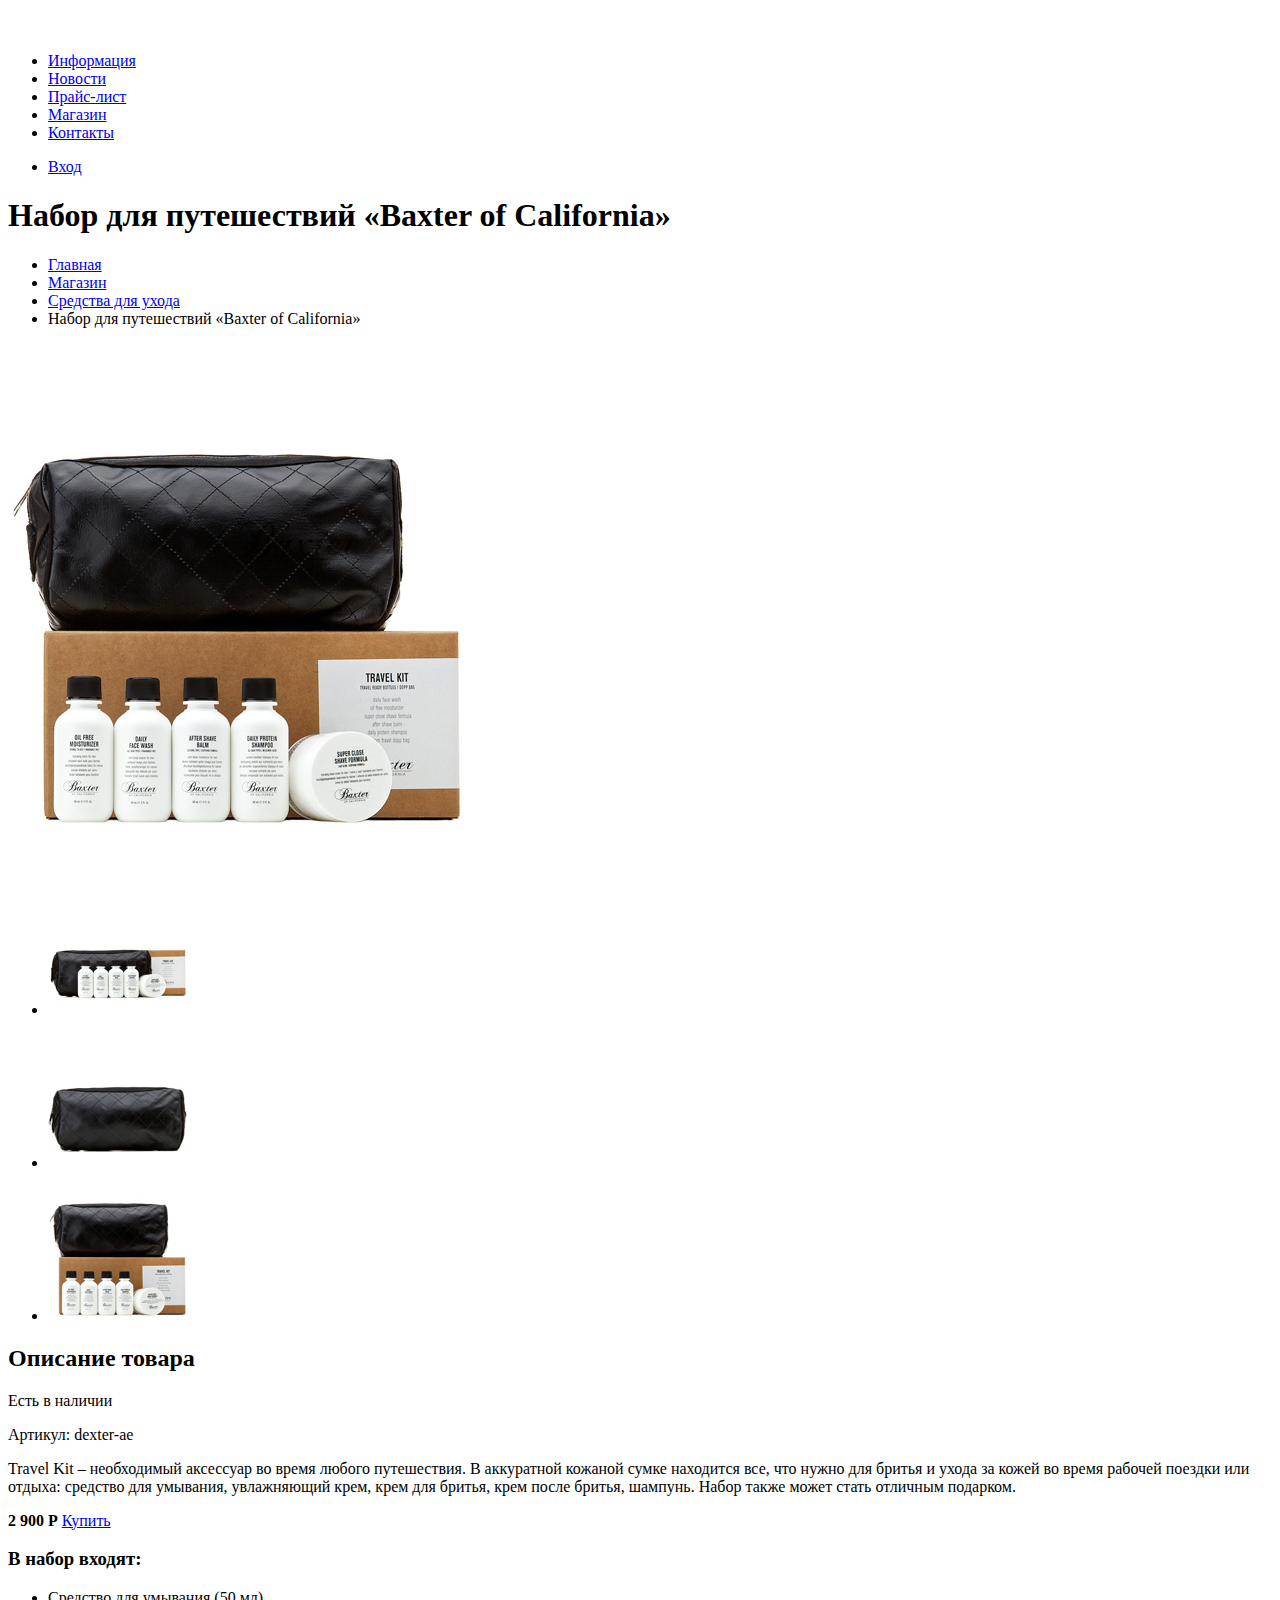
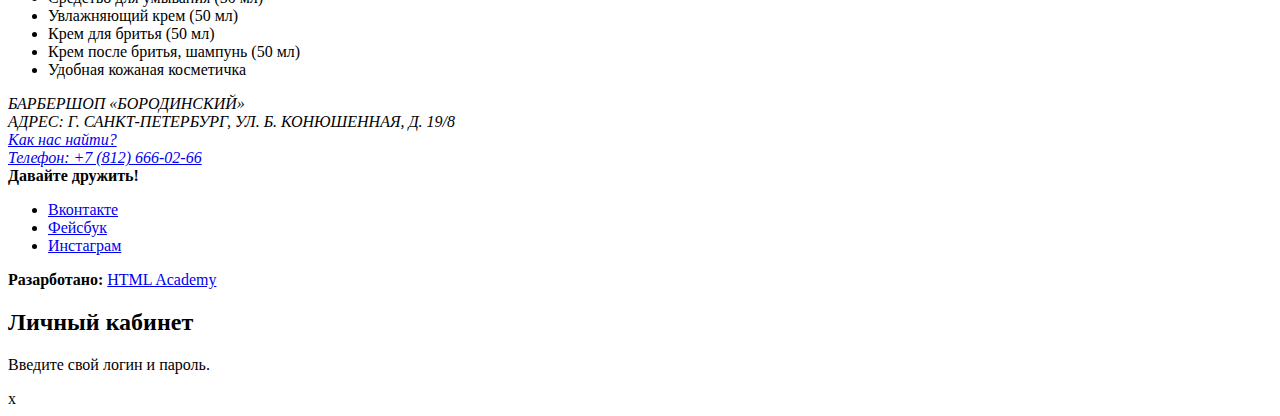
==== catalog-item.html @ fa07e216 "Добавляет разметку страниц каталога и карточки товара, а также изображения в папке img к этим страни" ====
<!DOCTYPE html>
<html lang="ru">
<head>
  <meta charset="UTF-8">
  <title></title>
</head>
<body>
    <header class="main-header">
      <nav class="main-navigation">
        <a class="main-header-logo" href="index.html">
          <img src="img/logo.svg" width="111" heigth="24" alt="Логотип барбершопа Бородинский">
        </a>
        <ul class="header__main-menu_list">
          <li><a href="info.html">Информация</a></li>
          <li><a href="newss.html">Новости</a></li>
          <li><a href="price.html">Прайс-лист</a></li>
          <li class="site-navigation-current"><a href="catalog.html">Магазин</a></li>
          <li><a href="contacts.html">Контакты</a></li>
        </ul>
        <ul class="user-navigation">
          <li><a href="signIn.html">Вход</a></li>
        </ul>      
      </nav>
    </header>

    <main class="container">
      <h1 class="page-title">Набор для путешествий «Baxter of California»</h1>
      <ul class="breadcrumbs">
        <li><a href="index.html">Главная</a></li>
        <li><a href="catalog.html">Магазин</a></li>
        <li><a href="#">Средства для ухода</a></li>
        <li class="breadcrumbs-current"><a>Набор для путешествий «Baxter of California»</a></li>
      </ul>

      <section class="products-photos">
        <h2 class="visually-hidden"></h2>
        <p class="product-photo-full">
          <img src="img/layer-47-copy.jpg" alt="Фото всего набора">
        </p>
        <ul class="product-photo-preview">
          <li><img src="img/layer-45.jpg" width="140" height="149" alt="Фото в анфас"></li>
          <li><img src="img/layer-46.jpg" width="140" height="149" alt="Фото в профиль"></li>
          <li><img src="img/layer-47.jpg" width="140" height="149" alt="Фото отдельной части"></li>
        </ul>
      </section>
      <section class="product-info">
        <h2 class="visually-hidden">Описание товара</h2>
        <p class="product-availability">Есть в наличии</p>
        <p class="product-article">Артикул: dexter-ae</p>
        <p class="product-text">Travel Kit – необходимый аксессуар во время любого путешествия. В аккуратной кожаной сумке находится все, что нужно для бритья и ухода за кожей во время рабочей поездки или отдыха: средство для умывания, увлажняющий крем, крем для бритья, крем после бритья, шампунь. Набор также может стать отличным подарком.</p>
        <p class="product-price">
          <b>2 900 P</b>
          <a class="button" href="#">Купить</a>
        </p>
        <h3>В набор входят:</h3>
        <ul>
          <li>Средство для умывания (50 мл)</li>
          <li>Увлажняющий крем (50 мл)</li>
          <li>Крем для бритья (50 мл)</li>
          <li>Крем после бритья, шампунь (50 мл)</li>
          <li>Удобная кожаная косметичка</li>
        </ul>
      </section>
    </main>   

    <footer class="main-footer">
      <address class="footer-contacts">
        БАРБЕРШОП «БОРОДИНСКИЙ» <br>
        АДРЕС: Г. САНКТ-ПЕТЕРБУРГ, УЛ. Б. КОНЮШЕННАЯ, Д. 19/8 <br>
        <a href="map.html">Как нас найти?</a> <br>
        <a href="callto:+78126660266">Телефон: +7 (812) 666-02-66</a>
      </address>
      <div class="footer-social">
        <b>Давайте дружить!</b>
        <ul>
          <li>
            <a class="social-button" href="#">Вконтакте</a>
          </li>
          <li>
            <a class="social-button" href="#">Фейсбук</a>
          </li>
          <li>
            <a class="social-button" href="#">Инстаграм</a>
          </li>
        </ul>
      </div>
      <p class="footer-copyright">
        <b>Разарботано:</b>
        <a class="button" href="https://htmlacademy.ru">HTML Academy</a>
      </p>
    </footer>

    <!-- модальное окно входа вличный каинет  --> 
    <section class="modal modal-login">
      <h2>Личный кабинет</h2>
      <p>Введите свой логин и пароль.</p>
      <!-- здесь будет форма -->
      <span class="modal-close">x</span>
    </section>

</body>
</html>
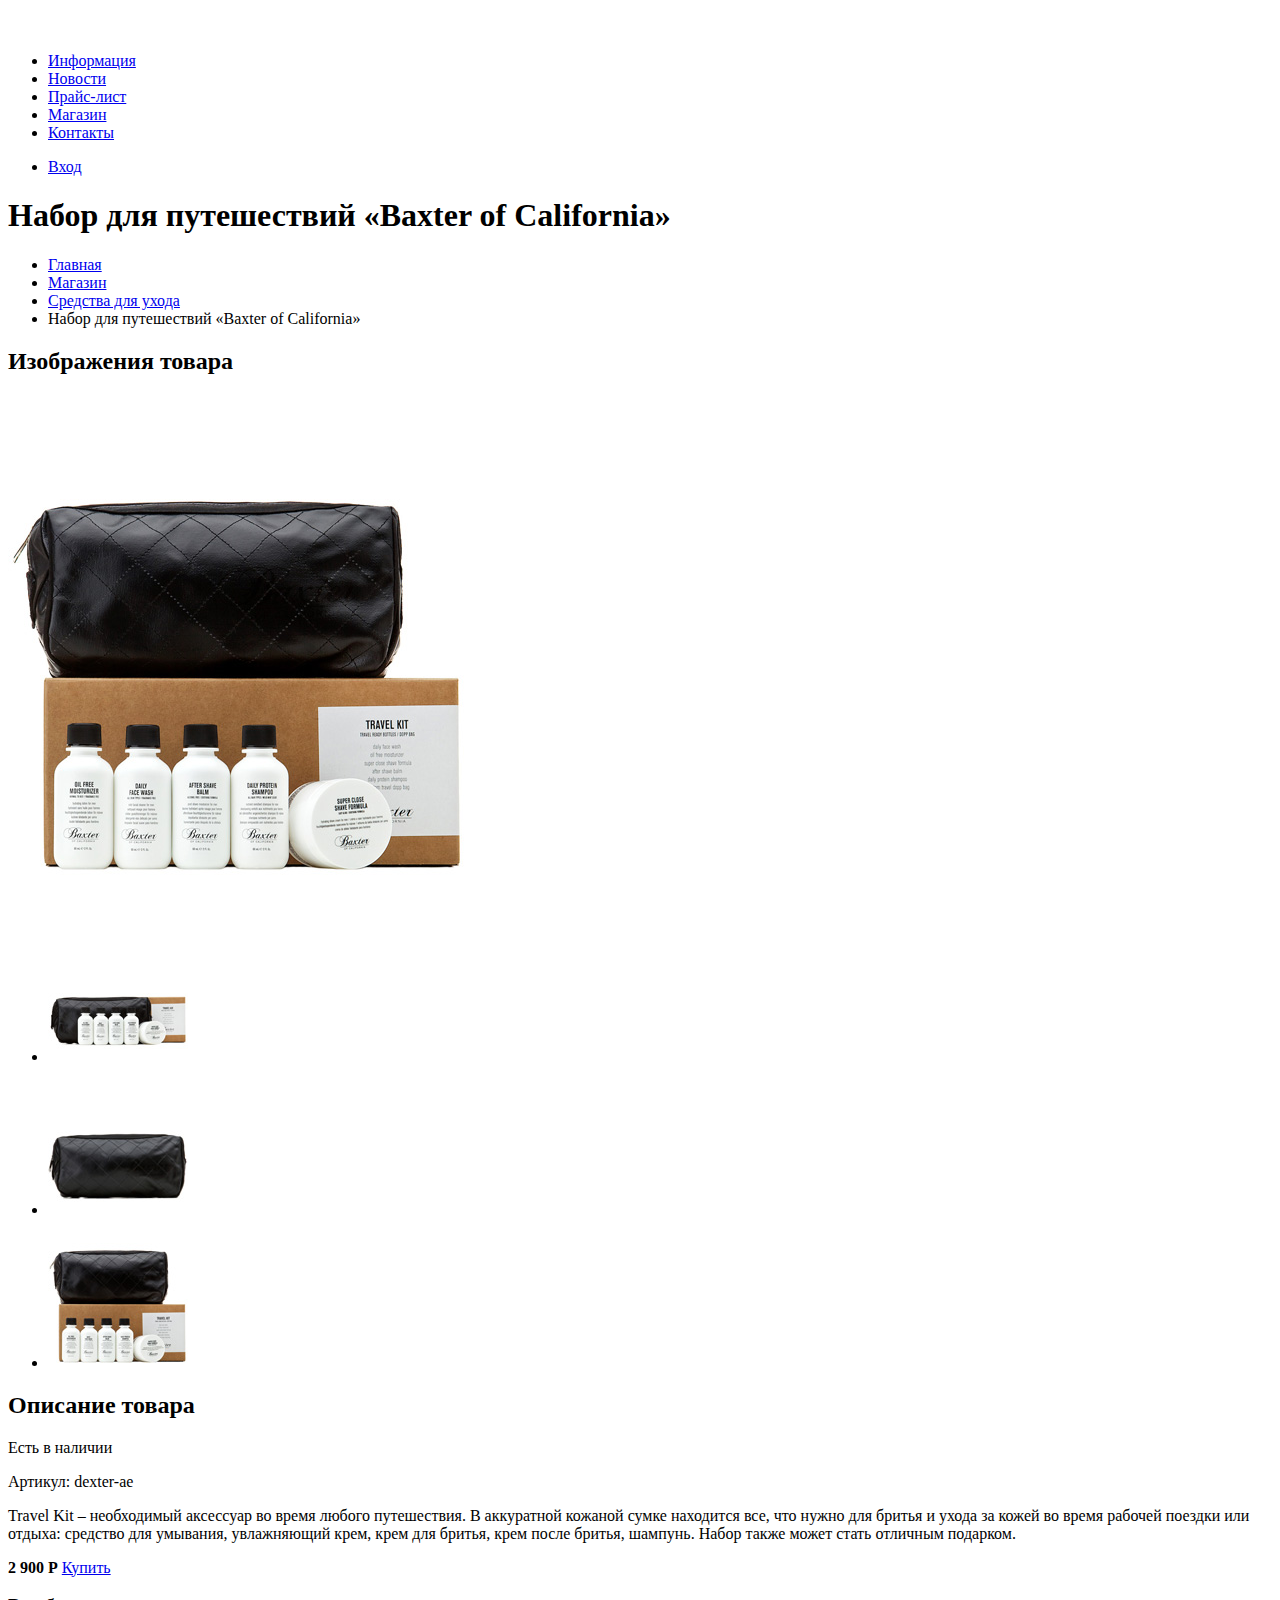
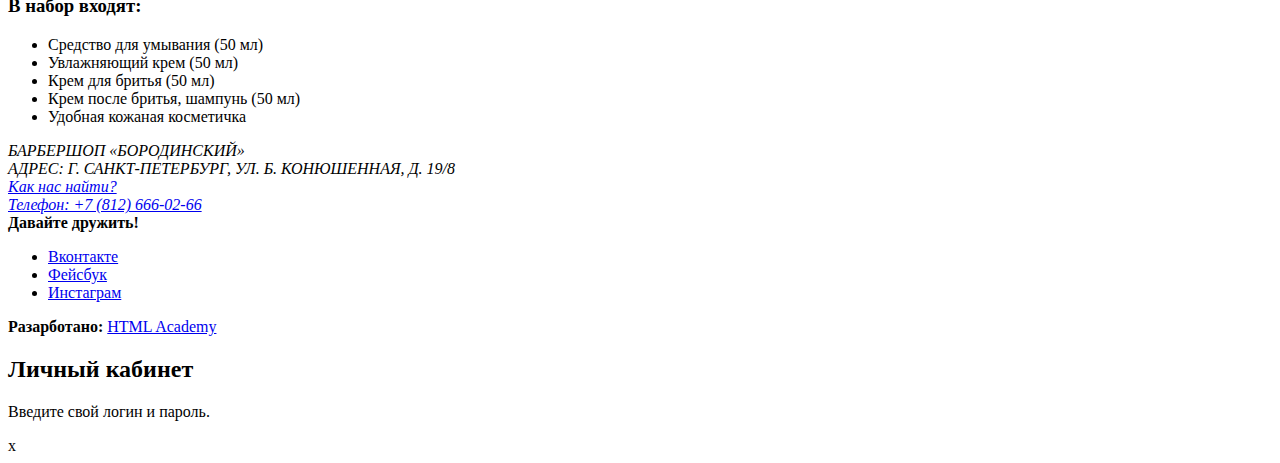
==== commit 7eb47dcd: "добавляет в разметку изображения товаров, а также исправляет некоторые опечатки" ====
--- a/catalog-item.html
+++ b/catalog-item.html
@@ -3,13 +3,13 @@
 <html lang="ru">
 <head>
   <meta charset="UTF-8">
-  <title></title>
+  <title>Baxter of California</title>
 </head>
 <body>
     <header class="main-header">
       <nav class="main-navigation">
         <a class="main-header-logo" href="index.html">
-          <img src="img/logo.svg" width="111" heigth="24" alt="Логотип барбершопа Бородинский">
+          <img src="img/logo.svg" width="111" height="24" alt="Логотип барбершопа Бородинский">
         </a>
         <ul class="header__main-menu_list">
           <li><a href="info.html">Информация</a></li>
@@ -34,7 +34,7 @@
       </ul>
 
       <section class="products-photos">
-        <h2 class="visually-hidden"></h2>
+        <h2 class="visually-hidden">Изображения товара</h2>
         <p class="product-photo-full">
           <img src="img/layer-47-copy.jpg" alt="Фото всего набора">
         </p>
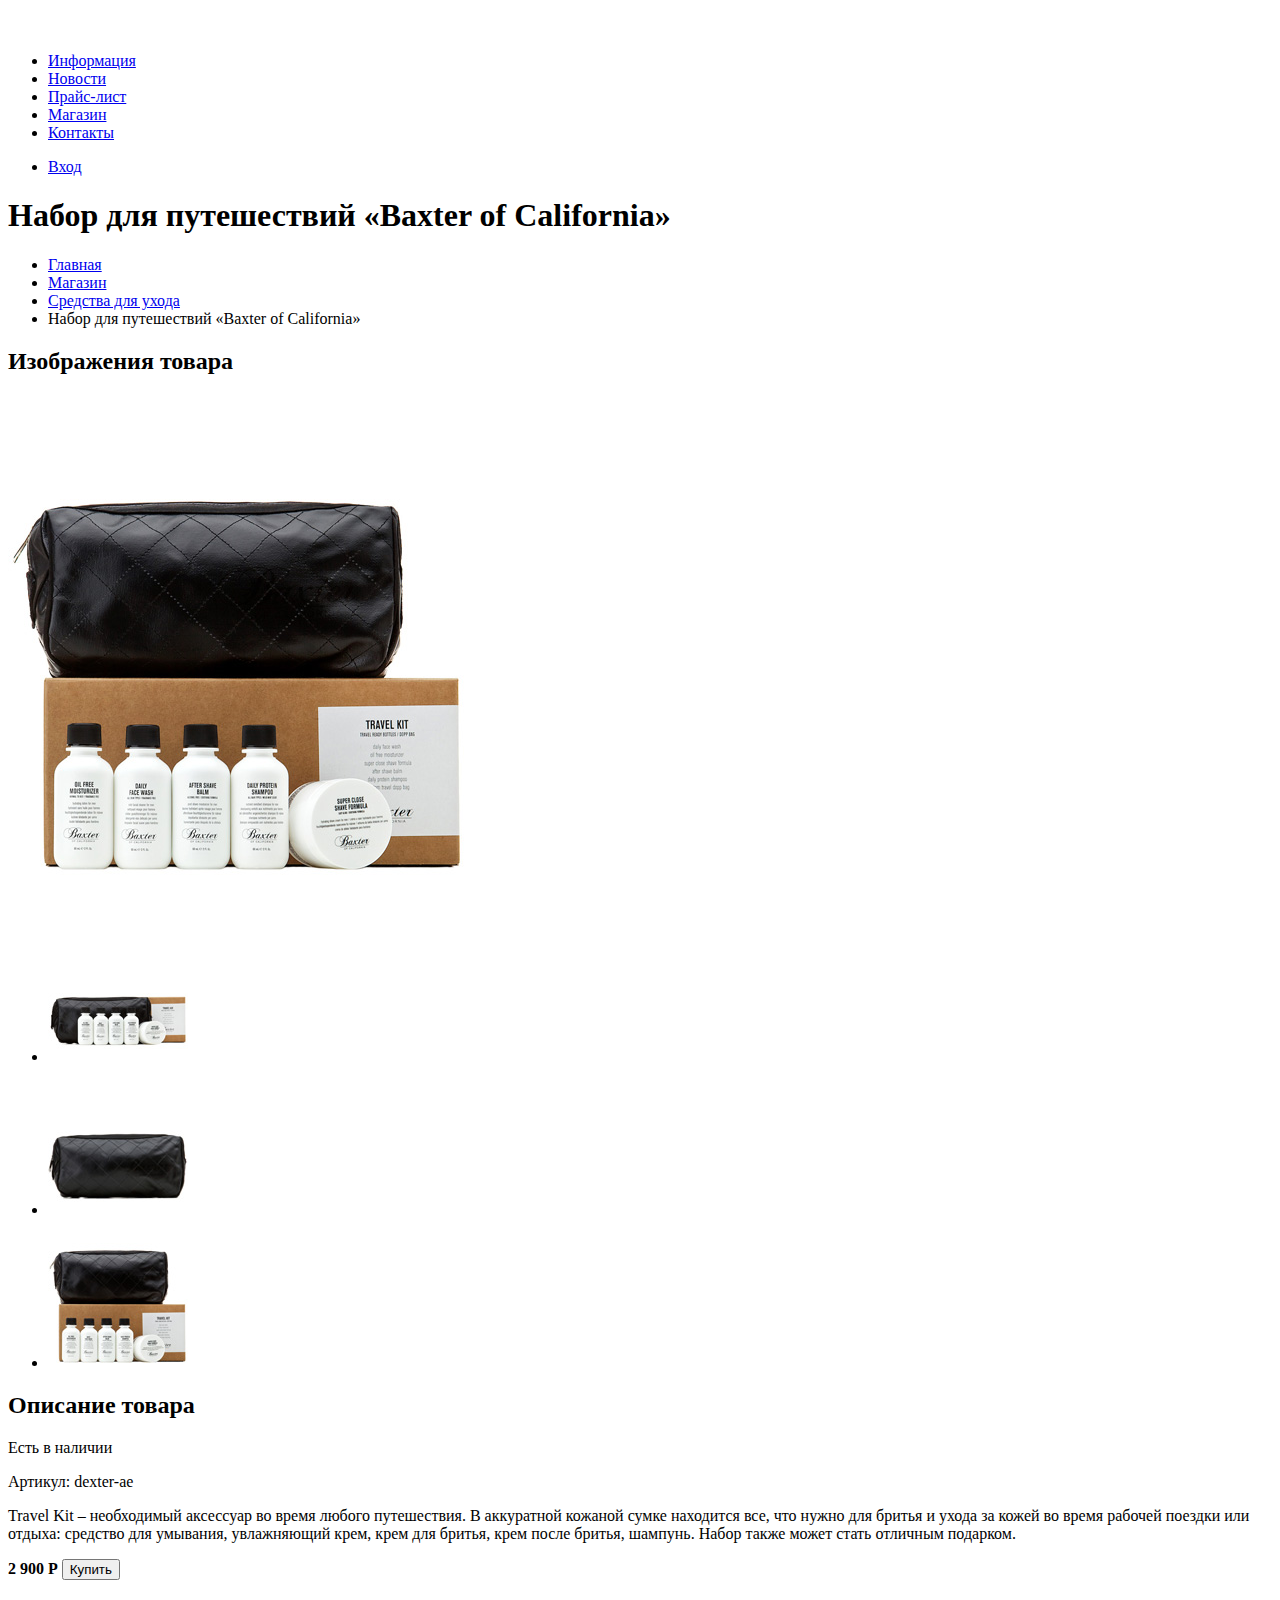
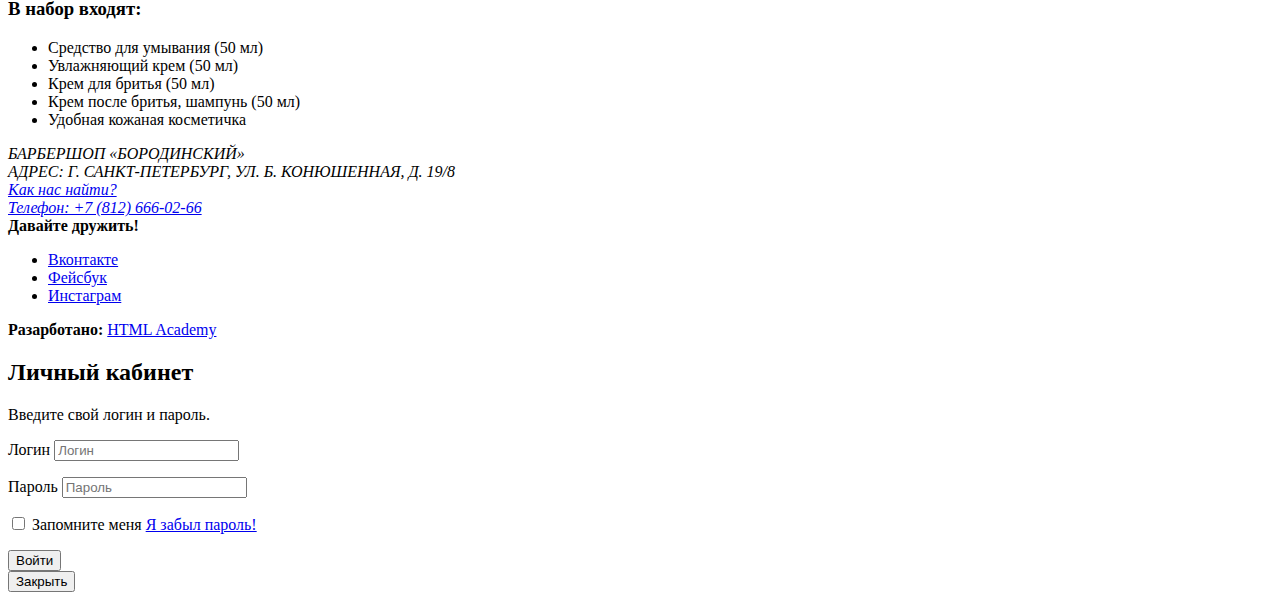
==== commit 0ef2f2b9: "Сверстаны окно входа в личный кабинет, размечены кнопки и ссылки, в некоторых местах прописаны aria-" ====
--- a/catalog-item.html
+++ b/catalog-item.html
@@ -1,4 +1,3 @@
-
 <!DOCTYPE html>
 <html lang="ru">
 <head>
@@ -8,8 +7,8 @@
 <body>
     <header class="main-header">
       <nav class="main-navigation">
-        <a class="main-header-logo" href="index.html">
-          <img src="img/logo.svg" width="111" height="24" alt="Логотип барбершопа Бородинский">
+        <a class="main-header-logo" href="index.html" aria-label="Барбершоп «Бородинский»">
+          <img src="img/logo.svg" width="111" height="24" alt="Логотип барбершопа «Бородинский»">
         </a>
         <ul class="header__main-menu_list">
           <li><a href="info.html">Информация</a></li>
@@ -19,7 +18,7 @@
           <li><a href="contacts.html">Контакты</a></li>
         </ul>
         <ul class="user-navigation">
-          <li><a href="signIn.html">Вход</a></li>
+          <li><a href="login.html">Вход</a></li>
         </ul>      
       </nav>
     </header>
@@ -51,7 +50,7 @@
         <p class="product-text">Travel Kit – необходимый аксессуар во время любого путешествия. В аккуратной кожаной сумке находится все, что нужно для бритья и ухода за кожей во время рабочей поездки или отдыха: средство для умывания, увлажняющий крем, крем для бритья, крем после бритья, шампунь. Набор также может стать отличным подарком.</p>
         <p class="product-price">
           <b>2 900 P</b>
-          <a class="button" href="#">Купить</a>
+          <button class="button button-buy" type="button">Купить</button>
         </p>
         <h3>В набор входят:</h3>
         <ul>
@@ -75,19 +74,19 @@
         <b>Давайте дружить!</b>
         <ul>
           <li>
-            <a class="social-button" href="#">Вконтакте</a>
+            <a class="social-button" href="#" aria-label="Мы в Вконтакте">Вконтакте</a>
           </li>
           <li>
-            <a class="social-button" href="#">Фейсбук</a>
+            <a class="social-button" href="#" aria-label="Мы в Фейсбук">Фейсбук</a>
           </li>
           <li>
-            <a class="social-button" href="#">Инстаграм</a>
+            <a class="social-button" href="#" aria-label="Мы в инстаграм">Инстаграм</a>
           </li>
         </ul>
       </div>
       <p class="footer-copyright">
         <b>Разарботано:</b>
-        <a class="button" href="https://htmlacademy.ru">HTML Academy</a>
+        <a class="button" href="https://htmlacademy.ru" aria-label="Сайт разработчика">HTML Academy</a>
       </p>
     </footer>
 
@@ -95,8 +94,25 @@
     <section class="modal modal-login">
       <h2>Личный кабинет</h2>
       <p>Введите свой логин и пароль.</p>
-      <!-- здесь будет форма -->
-      <span class="modal-close">x</span>
+      <form class="login-form" action="https://echo.htmlacademy.ru" method="post">
+        <p>
+          <label class="visually-hidden" for="user-login">Логин</label>
+          <input id="user-login" class="login-icon-user" type="text" name="login" placeholder="Логин">
+        </p>
+        <p>
+          <label class="visually-hidden" for="user-password">Пароль</label>
+          <input id="user-password" class="login-icon-password" type="password" name="password" placeholder="Пароль">
+        </p>
+        <p class="login-password-info">
+          <label class="login-checkbox">
+            <input type="checkbox" name="remember">
+            Запомните меня
+          </label>
+          <a class="restore" href="#">Я забыл пароль!</a>
+        </p>
+        <button class="button" type="submit">Войти</button>
+      </form>
+      <button class="modal-close" type="button">Закрыть</button>
     </section>
 
 </body>
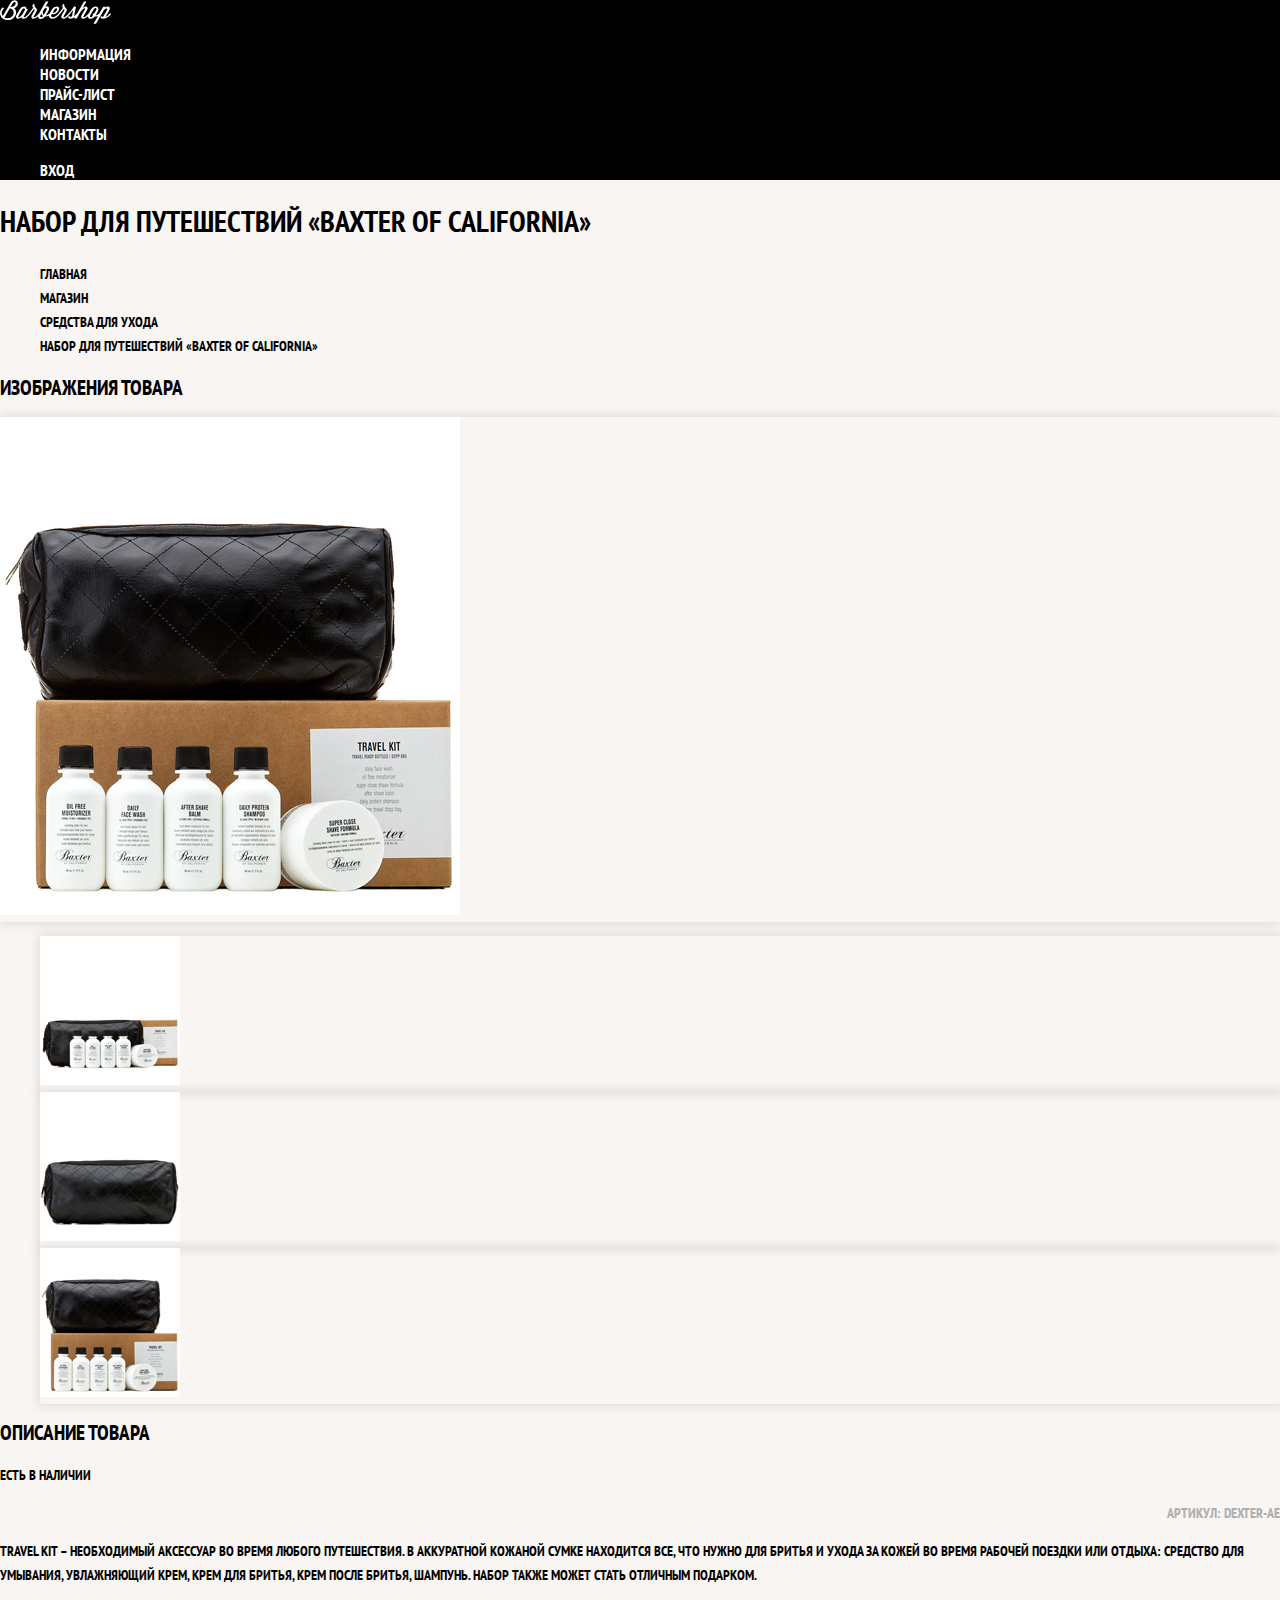
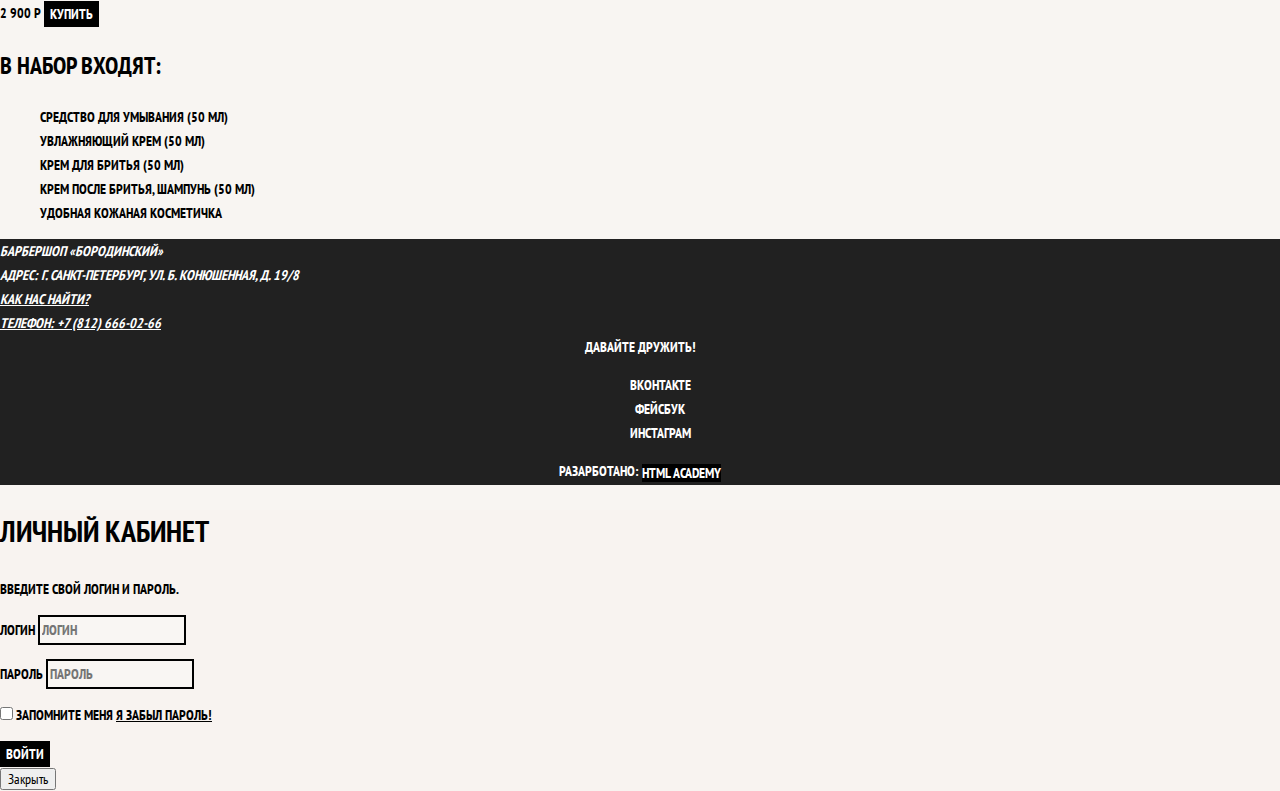
==== commit 66a7b325: "стилизация страниц барбершопа по демкам" ====
--- a/catalog-item.html
+++ b/catalog-item.html
@@ -3,14 +3,17 @@
 <head>
   <meta charset="UTF-8">
   <title>Baxter of California</title>
+  <link href="https://fonts.googleapis.com/css?family=PT+Sans+Narrow:400,700&amp;subset=cyrillic" rel="stylesheet">
+  <link rel="stylesheet" href="css/normalize.css">
+  <link rel="stylesheet" href="css/styles.css">
 </head>
-<body>
+<body class="inner-page">
     <header class="main-header">
       <nav class="main-navigation">
         <a class="main-header-logo" href="index.html" aria-label="Барбершоп «Бородинский»">
           <img src="img/logo.svg" width="111" height="24" alt="Логотип барбершопа «Бородинский»">
         </a>
-        <ul class="header__main-menu_list">
+        <ul class="site-navigation">
           <li><a href="info.html">Информация</a></li>
           <li><a href="newss.html">Новости</a></li>
           <li><a href="price.html">Прайс-лист</a></li>
--- a/css/styles.css
+++ b/css/styles.css
@@ -0,0 +1,372 @@
+body {
+  margin: 0 auto;
+  font-family: 'PT Sans Narrow', Arial, sans-serif;
+  font-size: 14px;
+  line-height: 24px;
+  font-weight: 700;
+  color: #ffffff;
+  text-transform: uppercase;
+
+  background-color: #000000;
+  background-image: url('../img/body-bg.jpg');
+  background-position: top center;
+  background-repeat: no-repeat
+}
+
+.inner-page {
+  color: #000000;
+
+  background-color: #f8f5f2;
+  background-image: url('img/pattern-light.jpg');
+  background-position: 0 0;
+  background-repeat: repeat;
+}
+
+a {
+  text-decoration: none;
+}
+
+.button {
+  font: inherit;
+
+  text-align: center;
+  color: #ffffff;
+  vertical-align: middle;
+  text-transform: uppercase;
+
+  background-color: #000000;
+  border: none;
+}
+
+.button:hover,
+.button:focus,
+.button:active {
+  background-color: #663d15;
+}
+
+.main-navigation {
+  font-size: 16px;
+  line-height: 20px;
+  color: #ffffff;
+
+  background-color: #000000;
+}
+
+.site-navigation,
+.user-navigation {
+  list-style: none;
+}
+
+.site-navigation a,
+.user-navigation a {
+  color: #ffffff;
+}
+.site-navigation a:hover,
+.site-navigation a:focus,
+.user-navigation a:hover,
+.user-navigation a:focus {
+  background-color: #242424;
+}
+
+.feature-list {
+  list-style: none;
+}
+
+.feature-item {
+  text-align: center;
+}
+
+.feature-item h3 {
+  font-size: 30px;
+  line-height: 42px;
+}
+
+.index-columns {
+  color: #000000;
+
+  background-color: #f8f5f2;
+  background-image: url('img/pattern-light.jpg');
+  background-position: 0 0;
+  background-repeat: repeat;
+}
+
+.index-columns h2 {
+  font-size: 30px;
+  line-height: 42px;
+}
+
+.news-list {
+  list-style: none;
+}
+
+.news-item time {
+  text-transform: none;
+}
+
+.gallery-content {
+  background-color: #cccccc;
+  border: 7px solid #ffffff;
+}
+
+.appointment-content {
+  background-color: #cccccc;
+  border: 7px solid #ffffff;
+}
+
+.appointment-content input {
+  font: inherit;
+
+  background-color: transparent;
+  border: 2px solid #000000;
+}
+
+.appointment-content input:focus {
+  border-color: #663d15;
+}
+
+.main-footer {
+  color: #ffffff;
+
+  background-color: #212121;
+  background-image: url('img/pattern-dark.jpg');
+  background-position: 0 0;
+  background-repeat: repeat;
+}
+
+.footer-contacts a {
+  color: #ffffff;
+  text-decoration: underline;
+}
+
+.footer-contacts a:hover,
+.footer-contacts a:focus {
+  text-decoration: none;
+}
+
+.footer-social {
+  text-align: center;
+}
+
+.footer-social ul {
+  list-style: none;
+}
+
+.social-button {
+  color: #ffffff;
+}
+
+.footer-copyright {
+  text-align: center;
+}
+
+.footer-copyright .button:hover,
+.footer-copyright .button:focus {
+  color: #000000;
+
+  background-color: #ffffff;
+}
+
+.modal {
+  color: #000000;
+
+  background-color: #f8f3f0;
+  background-image: url('img/pattern-light.jpg');
+  background-position: 0 0;
+  background-repeat: repeat;
+}
+.modal h2 {
+  font-size: 30px;
+  line-height: 42px;
+}
+
+.login-form input[type="text"],
+.login-form input[type="password"] {
+  font: inherit;
+  color: #000000;
+  text-transform: uppercase;
+
+  background-color: #f9f6f3;
+  border: 2px solid #000000;
+}
+
+.login-form input:focus {
+  border-color: #663d15;
+}
+
+.login-checlbox:hover,
+.login-checkbox:focus {
+  color: #663d15;
+}
+
+.restore {
+  color: #000000;
+  text-decoration: underline;
+}
+
+.restore:hover,
+.restore:focus {
+  text-decoration: none;
+}
+
+
+/*********
+ *
+ *
+ * страница каталога
+ *
+ * ******/
+  
+.page-title {
+ font-size: 30px;
+ line-height: 42px;
+}
+
+.breadcrumbs {
+  list-style: none;
+}
+
+.breadcrumbs a {
+  color: #000000;
+}
+
+.breadcrumbs a:hover,
+.breadcrumbs a:focus {
+  text-decoration: underline;
+}
+
+.breadcrumbs-current {
+  color: #aba9a7;
+}
+
+.filter-form fieldset {
+  border: none;
+}
+
+.filter-form legend {
+  font-size: 24px;
+  line-height: 30px;
+}
+
+.filter-form ul {
+  list-style: none;
+  line-height: 18px;
+}
+
+.filter-input:hover + label,
+.filter-input:focus + label {
+  color: #663d15;
+}
+
+.filter-input:disabled + label {
+  color: #000000;
+
+  opacity: 0.5;
+}
+
+.catalog-list {
+  list-style: none;
+}
+
+.catalog-item {
+  background-color: #f8f8f8;
+  box-shadow: 0 0 10px rgba(0, 0, 0, 0.1);
+}
+
+.catalog-item:hover {
+  box-shadow: 0 0 10px rgba(0, 0, 0, 0.1);
+}
+
+.catalog-item a {
+  color: #000000;
+}
+
+.catalog-item h3 {
+  font-size: 14px;
+  line-height: 18px;
+}
+
+.catalog-category {
+  text-transform: none;
+}
+
+.catalog-item-price b {
+  font-size: 14px;
+  line-height: 20px;
+  text-align: center;
+
+  background-color: #e5e5e5;
+}
+
+.catalog-item-price .button {
+  line-height: 20px;
+  color: #ffffff;
+}
+
+.pagination-list {
+  list-style: none;
+}
+
+.pagination-item a {
+  color: #ffffff;
+  background-color: #000000;
+}
+
+.pagination-item a:hover,
+.pagination-item a:focus,
+.apgination-item a:active {
+  background-color: #663d15;
+}
+
+.pagination-item-current a {
+  color: #000000;
+
+  background-color: #ffffff;
+}
+
+.pagination-item-current a:hover,
+.pagination-item-current a:focus,
+.pagination-item-current a:active {
+  color: #000000;
+
+  background-color: #ffffff;
+}
+
+/*
+ *
+ *  карточка товара
+ *
+ *
+*/
+
+.product-photo-preview {
+  list-style: none;
+}
+
+.product-photo-preview li {
+  box-shadow: 0 0 10px 2px rgba(0, 0, 0, 0.1);
+}
+
+.product-photo-full {
+  box-shadow: 0 0 10px 2px rgba(0, 0, 0, 0.1);
+}
+
+.product-article {
+  text-align: right;
+  color: #aeaeae;
+}
+
+.product-article b {
+  line-height: 20px;
+  text-align: center;
+
+  background-color: #e5e5e5;
+}
+
+.product-info h3 {
+  font-size: 24px;
+  line-height: 30px;
+}
+
+.product-info ul {
+  list-style: none;
+}
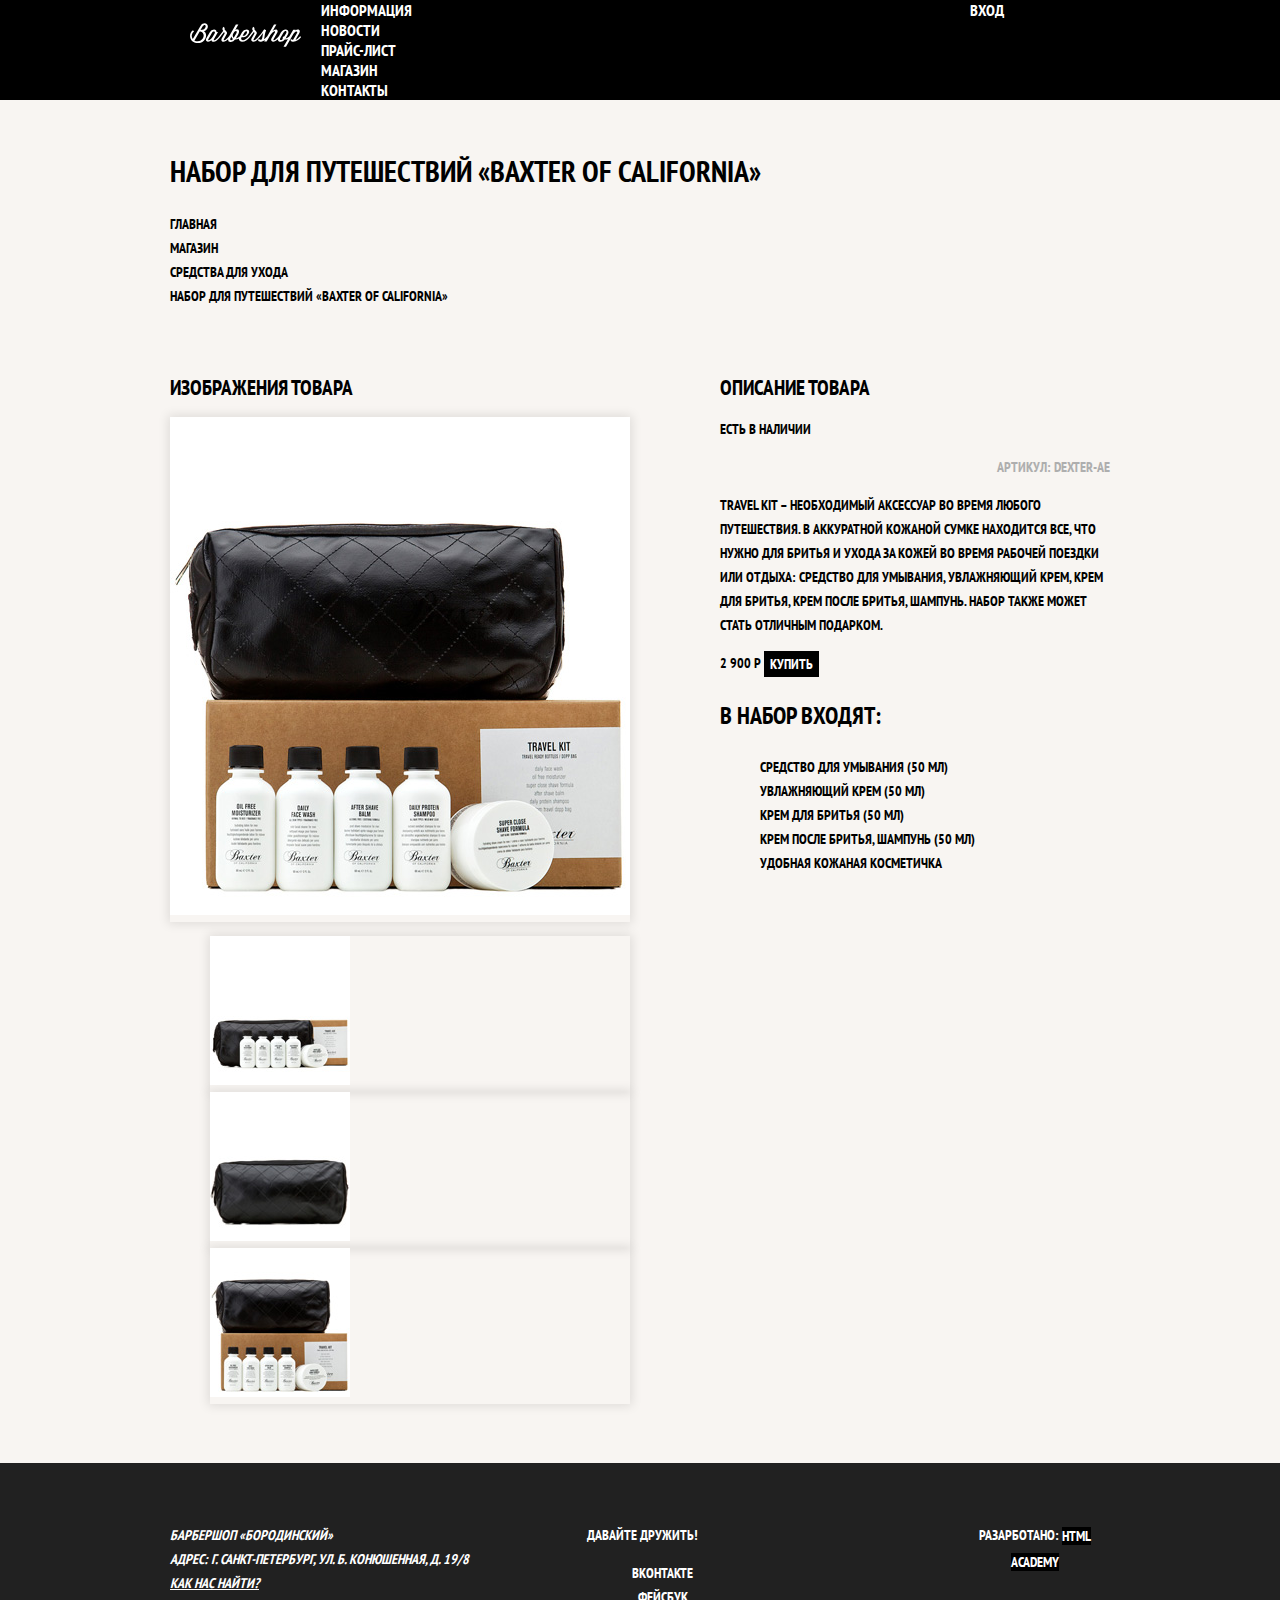
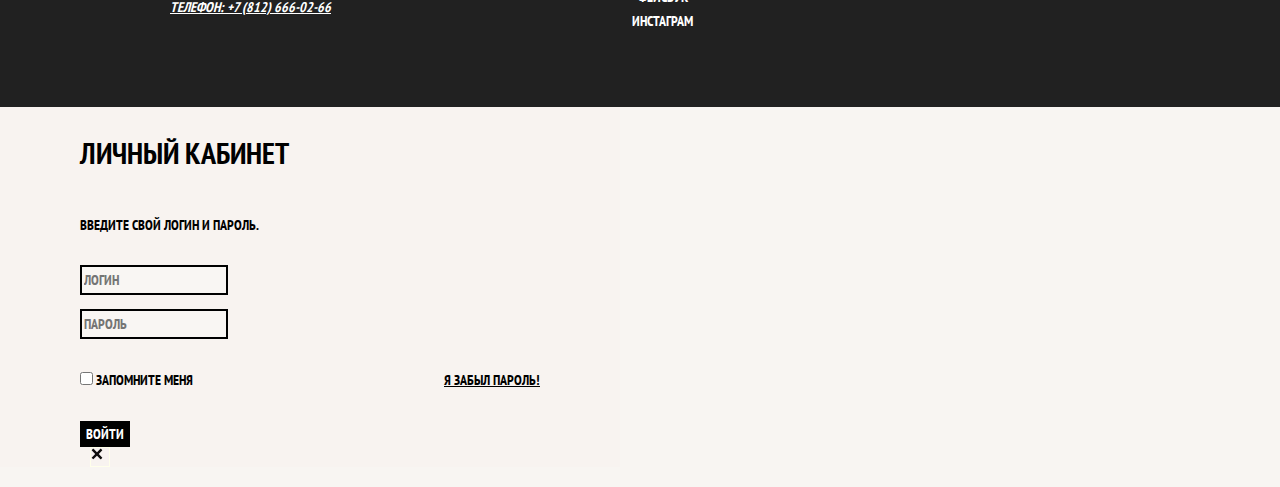
==== commit 922d12cb: "размечает сетку страниц барбершопа" ====
--- a/catalog-item.html
+++ b/catalog-item.html
@@ -9,7 +9,7 @@
 </head>
 <body class="inner-page">
     <header class="main-header">
-      <nav class="main-navigation">
+      <nav class="main-navigation container">
         <a class="main-header-logo" href="index.html" aria-label="Барбершоп «Бородинский»">
           <img src="img/logo.svg" width="111" height="24" alt="Логотип барбершопа «Бородинский»">
         </a>
@@ -35,62 +35,66 @@
         <li class="breadcrumbs-current"><a>Набор для путешествий «Baxter of California»</a></li>
       </ul>
 
-      <section class="products-photos">
-        <h2 class="visually-hidden">Изображения товара</h2>
-        <p class="product-photo-full">
-          <img src="img/layer-47-copy.jpg" alt="Фото всего набора">
-        </p>
-        <ul class="product-photo-preview">
-          <li><img src="img/layer-45.jpg" width="140" height="149" alt="Фото в анфас"></li>
-          <li><img src="img/layer-46.jpg" width="140" height="149" alt="Фото в профиль"></li>
-          <li><img src="img/layer-47.jpg" width="140" height="149" alt="Фото отдельной части"></li>
-        </ul>
-      </section>
-      <section class="product-info">
-        <h2 class="visually-hidden">Описание товара</h2>
-        <p class="product-availability">Есть в наличии</p>
-        <p class="product-article">Артикул: dexter-ae</p>
-        <p class="product-text">Travel Kit – необходимый аксессуар во время любого путешествия. В аккуратной кожаной сумке находится все, что нужно для бритья и ухода за кожей во время рабочей поездки или отдыха: средство для умывания, увлажняющий крем, крем для бритья, крем после бритья, шампунь. Набор также может стать отличным подарком.</p>
-        <p class="product-price">
-          <b>2 900 P</b>
-          <button class="button button-buy" type="button">Купить</button>
-        </p>
-        <h3>В набор входят:</h3>
-        <ul>
-          <li>Средство для умывания (50 мл)</li>
-          <li>Увлажняющий крем (50 мл)</li>
-          <li>Крем для бритья (50 мл)</li>
-          <li>Крем после бритья, шампунь (50 мл)</li>
-          <li>Удобная кожаная косметичка</li>
-        </ul>
-      </section>
+      <div class="catalog-columns">
+        <section class="products-photos">
+          <h2 class="visually-hidden">Изображения товара</h2>
+          <p class="product-photo-full">
+            <img src="img/layer-47-copy.jpg" alt="Фото всего набора">
+          </p>
+          <ul class="product-photo-preview">
+            <li><img src="img/layer-45.jpg" width="140" height="149" alt="Фото в анфас"></li>
+            <li><img src="img/layer-46.jpg" width="140" height="149" alt="Фото в профиль"></li>
+            <li><img src="img/layer-47.jpg" width="140" height="149" alt="Фото отдельной части"></li>
+          </ul>
+        </section>
+        <section class="product-info">
+          <h2 class="visually-hidden">Описание товара</h2>
+          <p class="product-availability">Есть в наличии</p>
+          <p class="product-article">Артикул: dexter-ae</p>
+          <p class="product-text">Travel Kit – необходимый аксессуар во время любого путешествия. В аккуратной кожаной сумке находится все, что нужно для бритья и ухода за кожей во время рабочей поездки или отдыха: средство для умывания, увлажняющий крем, крем для бритья, крем после бритья, шампунь. Набор также может стать отличным подарком.</p>
+          <p class="product-price">
+            <b>2 900 P</b>
+            <button class="button button-buy" type="button">Купить</button>
+          </p>
+          <h3>В набор входят:</h3>
+          <ul>
+            <li>Средство для умывания (50 мл)</li>
+            <li>Увлажняющий крем (50 мл)</li>
+            <li>Крем для бритья (50 мл)</li>
+            <li>Крем после бритья, шампунь (50 мл)</li>
+            <li>Удобная кожаная косметичка</li>
+          </ul>
+        </section>
+      </div>
     </main>   
 
     <footer class="main-footer">
-      <address class="footer-contacts">
-        БАРБЕРШОП «БОРОДИНСКИЙ» <br>
-        АДРЕС: Г. САНКТ-ПЕТЕРБУРГ, УЛ. Б. КОНЮШЕННАЯ, Д. 19/8 <br>
-        <a href="map.html">Как нас найти?</a> <br>
-        <a href="callto:+78126660266">Телефон: +7 (812) 666-02-66</a>
-      </address>
-      <div class="footer-social">
-        <b>Давайте дружить!</b>
-        <ul>
-          <li>
-            <a class="social-button" href="#" aria-label="Мы в Вконтакте">Вконтакте</a>
-          </li>
-          <li>
-            <a class="social-button" href="#" aria-label="Мы в Фейсбук">Фейсбук</a>
-          </li>
-          <li>
-            <a class="social-button" href="#" aria-label="Мы в инстаграм">Инстаграм</a>
-          </li>
-        </ul>
+      <div class="container">
+        <address class="footer-contacts">
+          БАРБЕРШОП «БОРОДИНСКИЙ» <br>
+          АДРЕС: Г. САНКТ-ПЕТЕРБУРГ, УЛ. Б. КОНЮШЕННАЯ, Д. 19/8 <br>
+          <a href="map.html">Как нас найти?</a> <br>
+          <a href="callto:+78126660266">Телефон: +7 (812) 666-02-66</a>
+        </address>
+        <div class="footer-social">
+          <b>Давайте дружить!</b>
+          <ul>
+            <li>
+              <a class="social-button" href="#" aria-label="Мы в Вконтакте">Вконтакте</a>
+            </li>
+            <li>
+              <a class="social-button" href="#" aria-label="Мы в Фейсбук">Фейсбук</a>
+            </li>
+            <li>
+              <a class="social-button" href="#" aria-label="Мы в инстаграм">Инстаграм</a>
+            </li>
+          </ul>
+        </div>
+        <p class="footer-copyright">
+          <b>Разарботано:</b>
+          <a class="button" href="https://htmlacademy.ru" aria-label="Сайт разработчика">HTML Academy</a>
+        </p>
       </div>
-      <p class="footer-copyright">
-        <b>Разарботано:</b>
-        <a class="button" href="https://htmlacademy.ru" aria-label="Сайт разработчика">HTML Academy</a>
-      </p>
     </footer>
 
     <!-- модальное окно входа вличный каинет  --> 
--- a/css/styles.css
+++ b/css/styles.css
@@ -44,17 +44,70 @@
   background-color: #663d15;
 }
 
+.container {
+  width: 940px;
+  margin: 0 auto;
+  padding: 0 10px;
+}
+
+.main-header {
+  margin-bottom: 75px;
+}
+
+.inner-page .main-header {
+  margin-bottom: 50px;
+  background-color: #000000;
+}
+
+.main-header-logo {
+  order: 2;
+  width: 368px;
+  height: 153px;
+}
+.inner-page .main-header-logo {
+  order: 0;
+  width: 111px;
+  height: 24px;
+  padding: 23px 20px;
+}
+
 .main-navigation {
+  display: flex;
+  flex-direction: column;
+  align-items: center;
   font-size: 16px;
   line-height: 20px;
   color: #ffffff;
-
-  background-color: #000000;
-}
-
-.site-navigation,
+  background-color: #000000;
+}
+.inner-page .main-navigation {
+  align-items: flex-start;
+  flex-direction: row;
+}
+.main-navigation-wrapper {
+  width: 100%;
+  margin-bottom: 60px;
+  background-color: #000000;
+}
+.main-navigation-wrapper .container {
+  display: flex;
+  justify-content: space-between;
+}
+
+.site-navigation {
+  width: 620px;
+  margin: 0;
+  padding: 0;
+  list-style: none;
+}
 .user-navigation {
-  list-style: none;
+  width: 140px;
+  margin: 0;
+  padding: 0;
+  list-style: none;
+}
+.inner-page .user-navigation {
+  margin-left: auto;
 }
 
 .site-navigation a,
@@ -67,12 +120,19 @@
 .user-navigation a:focus {
   background-color: #242424;
 }
-
-.feature-list {
-  list-style: none;
-}
-
+.features {
+  margin-bottom: 80px;
+}
+
+.features-list {
+  display: flex;
+  justify-content: space-between;
+  margin: 0;
+  padding: 0;
+  list-style: none;
+}
 .feature-item {
+  width: 300px;
   text-align: center;
 }
 
@@ -82,6 +142,11 @@
 }
 
 .index-columns {
+  display: flex;
+  justify-content: space-between;
+  margin-bottom: 35px;
+  padding: 50px 80px;
+
   color: #000000;
 
   background-color: #f8f5f2;
@@ -89,6 +154,20 @@
   background-position: 0 0;
   background-repeat: repeat;
 }
+.news {
+  width: 380px;
+}
+.gallery {
+  width: 300px;
+}
+.contacts {
+  width: 380px;
+}
+.appointment {
+  width: 300px;
+}
+.index-columns {
+}
 
 .index-columns h2 {
   font-size: 30px;
@@ -124,7 +203,10 @@
   border-color: #663d15;
 }
 
+
 .main-footer {
+  padding: 60px 0;
+  margin-top: 65px;
   color: #ffffff;
 
   background-color: #212121;
@@ -132,7 +214,17 @@
   background-position: 0 0;
   background-repeat: repeat;
 }
-
+.inner-page .main-footer {
+  margin-top: 45px;
+}
+.main-footer .container {
+  display: flex;
+}
+.footer-contacts {
+  width: 320px;
+  margin: 0;
+  margin-right: 80px;
+}
 .footer-contacts a {
   color: #ffffff;
   text-decoration: underline;
@@ -144,8 +236,9 @@
 }
 
 .footer-social {
+  width: 145px;
   text-align: center;
-}
+} 
 
 .footer-social ul {
   list-style: none;
@@ -154,8 +247,10 @@
 .social-button {
   color: #ffffff;
 }
-
 .footer-copyright {
+  width: 150px;
+  margin: 0;
+  margin-left: auto;
   text-align: center;
 }
 
@@ -166,18 +261,7 @@
   background-color: #ffffff;
 }
 
-.modal {
-  color: #000000;
-
-  background-color: #f8f3f0;
-  background-image: url('img/pattern-light.jpg');
-  background-position: 0 0;
-  background-repeat: repeat;
-}
-.modal h2 {
-  font-size: 30px;
-  line-height: 42px;
-}
+
 
 .login-form input[type="text"],
 .login-form input[type="password"] {
@@ -215,94 +299,104 @@
  * страница каталога
  *
  * ******/
-  
+
 .page-title {
  font-size: 30px;
  line-height: 42px;
 }
-
 .breadcrumbs {
-  list-style: none;
-}
-
+  padding: 0;
+  margin: 0;
+  margin-bottom: 50px;
+
+  list-style: none;
+}
 .breadcrumbs a {
   color: #000000;
 }
-
 .breadcrumbs a:hover,
 .breadcrumbs a:focus {
   text-decoration: underline;
 }
-
 .breadcrumbs-current {
   color: #aba9a7;
 }
-
+.catalog-columns {
+  display: flex;
+  justify-content: space-between;
+}
+.catalog {
+  width: 700px;  
+}
+
+.filters {
+  width: 180px;
+}
 .filter-form fieldset {
   border: none;
 }
-
 .filter-form legend {
   font-size: 24px;
   line-height: 30px;
 }
-
 .filter-form ul {
   list-style: none;
   line-height: 18px;
 }
-
 .filter-input:hover + label,
 .filter-input:focus + label {
   color: #663d15;
 }
-
 .filter-input:disabled + label {
   color: #000000;
-
   opacity: 0.5;
 }
 
 .catalog-list {
-  list-style: none;
-}
-
+  display: flex;
+  flex-wrap: wrap;
+  padding: 0;
+  margin: 0;
+  margin-bottom: 25px;
+  list-style: none;
+}
 .catalog-item {
+  width: 220px;
+  margin-bottom: 20px;
+  margin-right: 20px;
   background-color: #f8f8f8;
   box-shadow: 0 0 10px rgba(0, 0, 0, 0.1);
 }
-
+.catalog-item:nth-child(3n) {
+  margin-right: 0;
+}
 .catalog-item:hover {
   box-shadow: 0 0 10px rgba(0, 0, 0, 0.1);
 }
-
 .catalog-item a {
   color: #000000;
 }
-
 .catalog-item h3 {
   font-size: 14px;
   line-height: 18px;
 }
-
 .catalog-category {
   text-transform: none;
 }
-
 .catalog-item-price b {
   font-size: 14px;
   line-height: 20px;
   text-align: center;
-
   background-color: #e5e5e5;
 }
-
 .catalog-item-price .button {
   line-height: 20px;
   color: #ffffff;
 }
 
 .pagination-list {
+  padding: 0;
+  margin: 0;
   list-style: none;
 }
 
@@ -337,36 +431,112 @@
  *
  *
 */
-
+.product-photos {
+  width: 460px;
+}
 .product-photo-preview {
   list-style: none;
 }
-
 .product-photo-preview li {
   box-shadow: 0 0 10px 2px rgba(0, 0, 0, 0.1);
 }
-
 .product-photo-full {
   box-shadow: 0 0 10px 2px rgba(0, 0, 0, 0.1);
 }
-
+.product-info {
+  width: 390px;
+}
+.product-info h3 {
+  font-size: 24px;
+  line-height: 30px;
+}
+.product-info ul {
+  list-style: none;
+}
 .product-article {
   text-align: right;
   color: #aeaeae;
 }
-
 .product-article b {
   line-height: 20px;
   text-align: center;
-
   background-color: #e5e5e5;
 }
 
-.product-info h3 {
-  font-size: 24px;
-  line-height: 30px;
-}
-
-.product-info ul {
-  list-style: none;
-}
+.tool-list {
+  list-style: none;
+}
+.tool-list a {
+  color: #000000;
+}
+.tool-list li {
+  position: relative;
+}
+.tool-list li:before {
+  position: absolute;
+  top: 0;
+  left: 0;
+  width: 9px;
+  height: 9px;
+  border: 1px solid #000000;
+  background-color: #000000;
+  transform: rotate(45deg);
+}
+
+/******** --------- **********/
+
+.modal {
+  color: #000000;
+
+  background-color: #f8f3f0;
+  background-image: url('img/pattern-light.jpg');
+  background-position: 0 0;
+  background-repeat: repeat;
+}
+.modal h2 {
+  font-size: 30px;
+  line-height: 42px;
+}
+.modal .visually-hidden {
+  position: absolute;
+  clip: rect(0 0 0 0);
+  width: 1px;
+  height: 1px;
+  margin: -1px;
+  padding: 0;
+  overflow: hidden;
+}
+.modal-login {
+  width: 460px;
+  display: flex;
+  flex-direction: column;
+  justify-content: space-between;
+  padding: 0 80px;
+/* временно */
+  margin-bottom: 20px;
+}
+.modal-login .login-password-info {
+  display: flex;
+  flex-direction: row;
+  justify-content: space-between;
+  padding: 15px 0;
+}
+.modal-map {
+  width: 780px;
+  height: 574px;
+  display: flex;
+  flex-direction: row;
+}
+
+.modal .modal-close {
+  width: 20px;
+  height: 20px;
+  margin-left: 10px;
+  border: 1px solid #ffffff;
+  background-color: transparent;
+  background-image: url(../img/cross.svg);
+  background-position: 0 0;
+  background-repeat: no-repeat;
+  font-size: 0;
+  filter: contrast(0.9) hue-rotate(180deg) sepia(0.5);
+}
